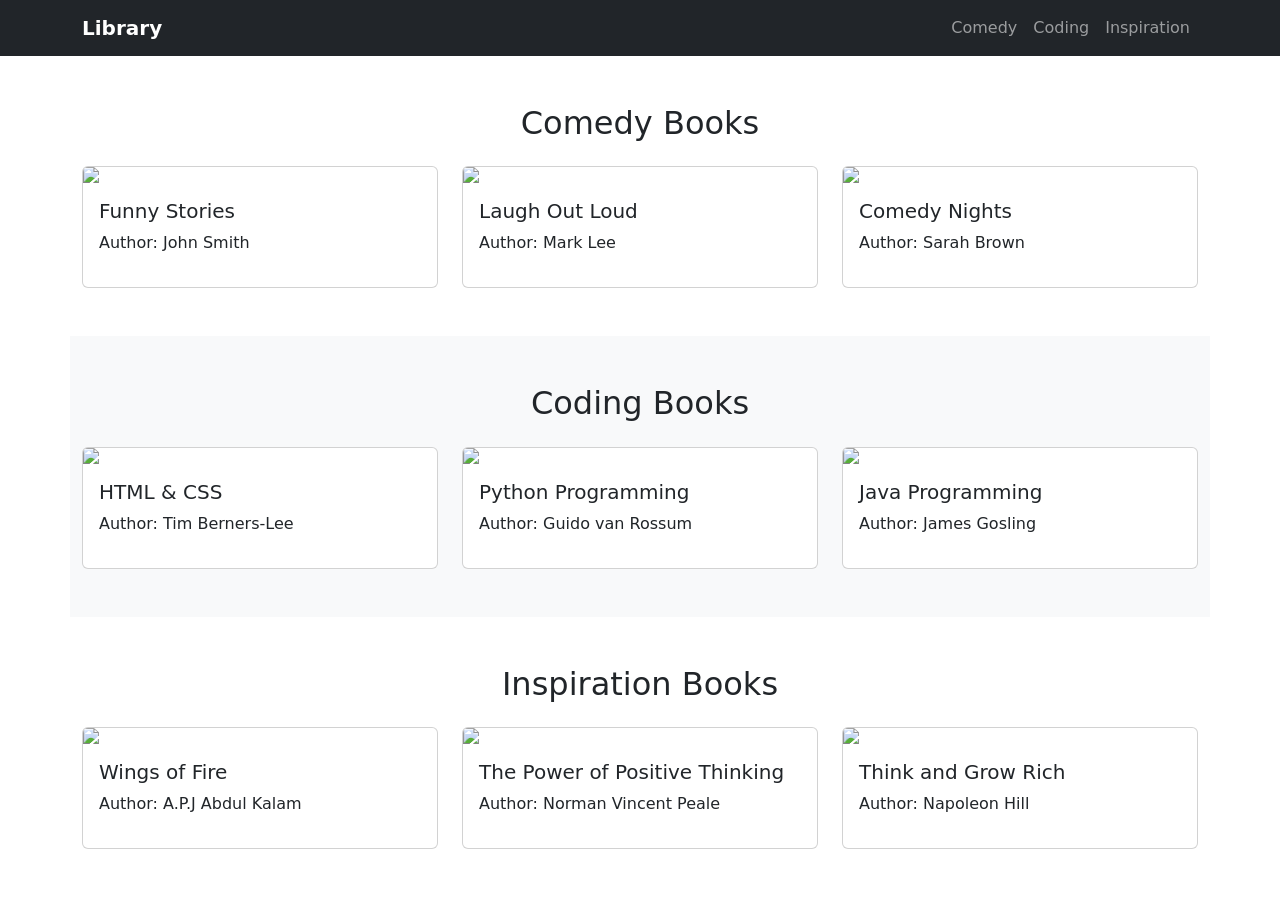
==== books.html @ 751d8fba "first commit" ====
<!DOCTYPE html>
<html lang="en">
<head>
<meta charset="UTF-8">
<title>Library Management System</title>
<meta name="viewport" content="width=device-width, initial-scale=1">

<link href="https://cdn.jsdelivr.net/npm/bootstrap@5.3.2/dist/css/bootstrap.min.css" rel="stylesheet">

</head>

<body>

<!-- Navbar -->
<nav class="navbar navbar-expand-lg navbar-dark bg-dark">
<div class="container">

<a class="navbar-brand fw-bold" href="#">Library</a>

<ul class="navbar-nav ms-auto">
<li class="nav-item">
<a class="nav-link" href="#comedy">Comedy</a>
</li>

<li class="nav-item">
<a class="nav-link" href="#coding">Coding</a>
</li>

<li class="nav-item">
<a class="nav-link" href="#inspiration">Inspiration</a>
</li>
</ul>

</div>
</nav>


<!-- Comedy Books -->
<section id="comedy" class="container py-5">

<h2 class="text-center mb-4">Comedy Books</h2>

<div class="row g-4">

<div class="col-md-4">
<div class="card">
<img src="https://images.unsplash.com/photo-1512820790803-83ca734da794" class="card-img-top">
<div class="card-body">
<h5>Funny Stories</h5>
<p>Author: John Smith</p>
</div>
</div>
</div>

<div class="col-md-4">
<div class="card">
<img src="https://images.unsplash.com/photo-1495446815901-a7297e633e8d" class="card-img-top">
<div class="card-body">
<h5>Laugh Out Loud</h5>
<p>Author: Mark Lee</p>
</div>
</div>
</div>

<div class="col-md-4">
<div class="card">
<img src="https://images.unsplash.com/photo-1519682337058-a94d519337bc" class="card-img-top">
<div class="card-body">
<h5>Comedy Nights</h5>
<p>Author: Sarah Brown</p>
</div>
</div>
</div>

</div>

</section>


<!-- Coding Books -->
<section id="coding" class="container py-5 bg-light">

<h2 class="text-center mb-4">Coding Books</h2>

<div class="row g-4">

<div class="col-md-4">
<div class="card">
<img src="https://images.unsplash.com/photo-1515879218367-8466d910aaa4" class="card-img-top">
<div class="card-body">
<h5>HTML & CSS</h5>
<p>Author: Tim Berners-Lee</p>
</div>
</div>
</div>

<div class="col-md-4">
<div class="card">
<img src="https://images.unsplash.com/photo-1555066931-4365d14bab8c" class="card-img-top">
<div class="card-body">
<h5>Python Programming</h5>
<p>Author: Guido van Rossum</p>
</div>
</div>
</div>

<div class="col-md-4">
<div class="card">
<img src="https://images.unsplash.com/photo-1518770660439-4636190af475" class="card-img-top">
<div class="card-body">
<h5>Java Programming</h5>
<p>Author: James Gosling</p>
</div>
</div>
</div>

</div>

</section>


<!-- Inspiration Books -->
<section id="inspiration" class="container py-5">

<h2 class="text-center mb-4">Inspiration Books</h2>

<div class="row g-4">

<div class="col-md-4">
<div class="card">
<img src="https://images.unsplash.com/photo-1507842217343-583bb7270b66" class="card-img-top">
<div class="card-body">
<h5>Wings of Fire</h5>
<p>Author: A.P.J Abdul Kalam</p>
</div>
</div>
</div>

<div class="col-md-4">
<div class="card">
<img src="https://images.unsplash.com/photo-1524995997946-a1c2e315a42f" class="card-img-top">
<div class="card-body">
<h5>The Power of Positive Thinking</h5>
<p>Author: Norman Vincent Peale</p>
</div>
</div>
</div>

<div class="col-md-4">
<div class="card">
<img src="https://images.unsplash.com/photo-1473755504818-b72b6dfdc226" class="card-img-top">
<div class="card-body">
<h5>Think and Grow Rich</h5>
<p>Author: Napoleon Hill</p>
</div>
</div>
</div>

</div>

</section>


</body>
</html>
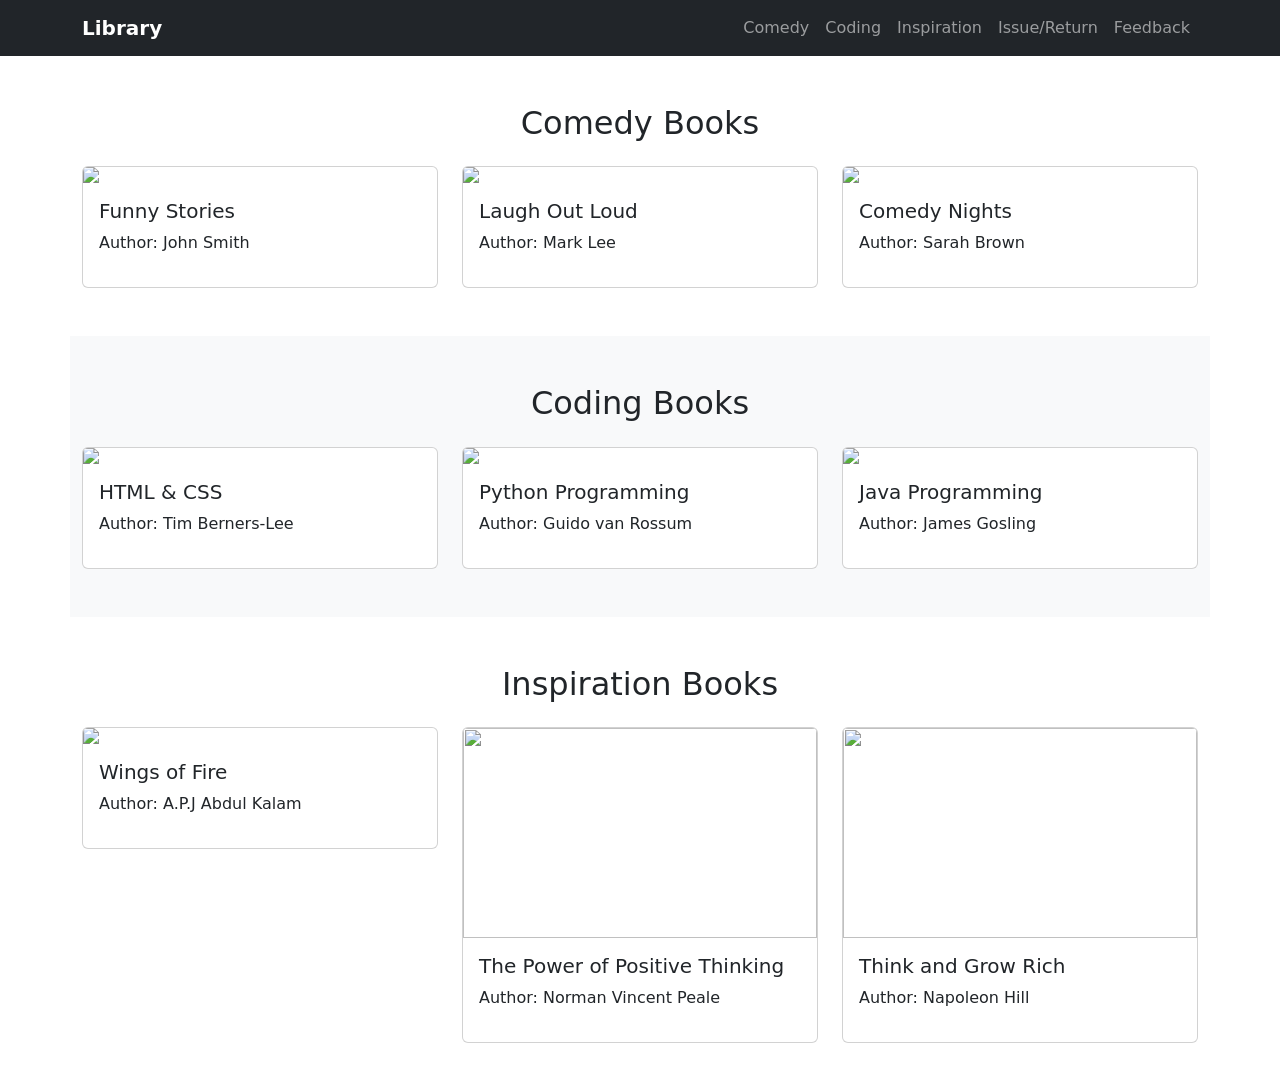
==== commit 9ec81ae2: "anymessage" ====
--- a/books.html
+++ b/books.html
@@ -29,8 +29,13 @@
 <li class="nav-item">
 <a class="nav-link" href="#inspiration">Inspiration</a>
 </li>
+
+<li class="nav-item"><a class="nav-link" href="./issue.html">Issue/Return</a></li>
+
+<li class="nav-item"><a class="nav-link" href="./feedback.html">Feedback</a></li>
+
 </ul>
-
+ 
 </div>
 </nav>
 
@@ -138,7 +143,7 @@
 
 <div class="col-md-4">
 <div class="card">
-<img src="https://images.unsplash.com/photo-1524995997946-a1c2e315a42f" class="card-img-top">
+<img src="https://images.unsplash.com/photo-1524995997946-a1c2e315a42f" class="card-img-top" style="height: 210px;">
 <div class="card-body">
 <h5>The Power of Positive Thinking</h5>
 <p>Author: Norman Vincent Peale</p>
@@ -148,7 +153,7 @@
 
 <div class="col-md-4">
 <div class="card">
-<img src="https://images.unsplash.com/photo-1473755504818-b72b6dfdc226" class="card-img-top">
+<img src="https://images.unsplash.com/photo-1473755504818-b72b6dfdc226" class="card-img-top" style="height: 210px;">
 <div class="card-body">
 <h5>Think and Grow Rich</h5>
 <p>Author: Napoleon Hill</p>
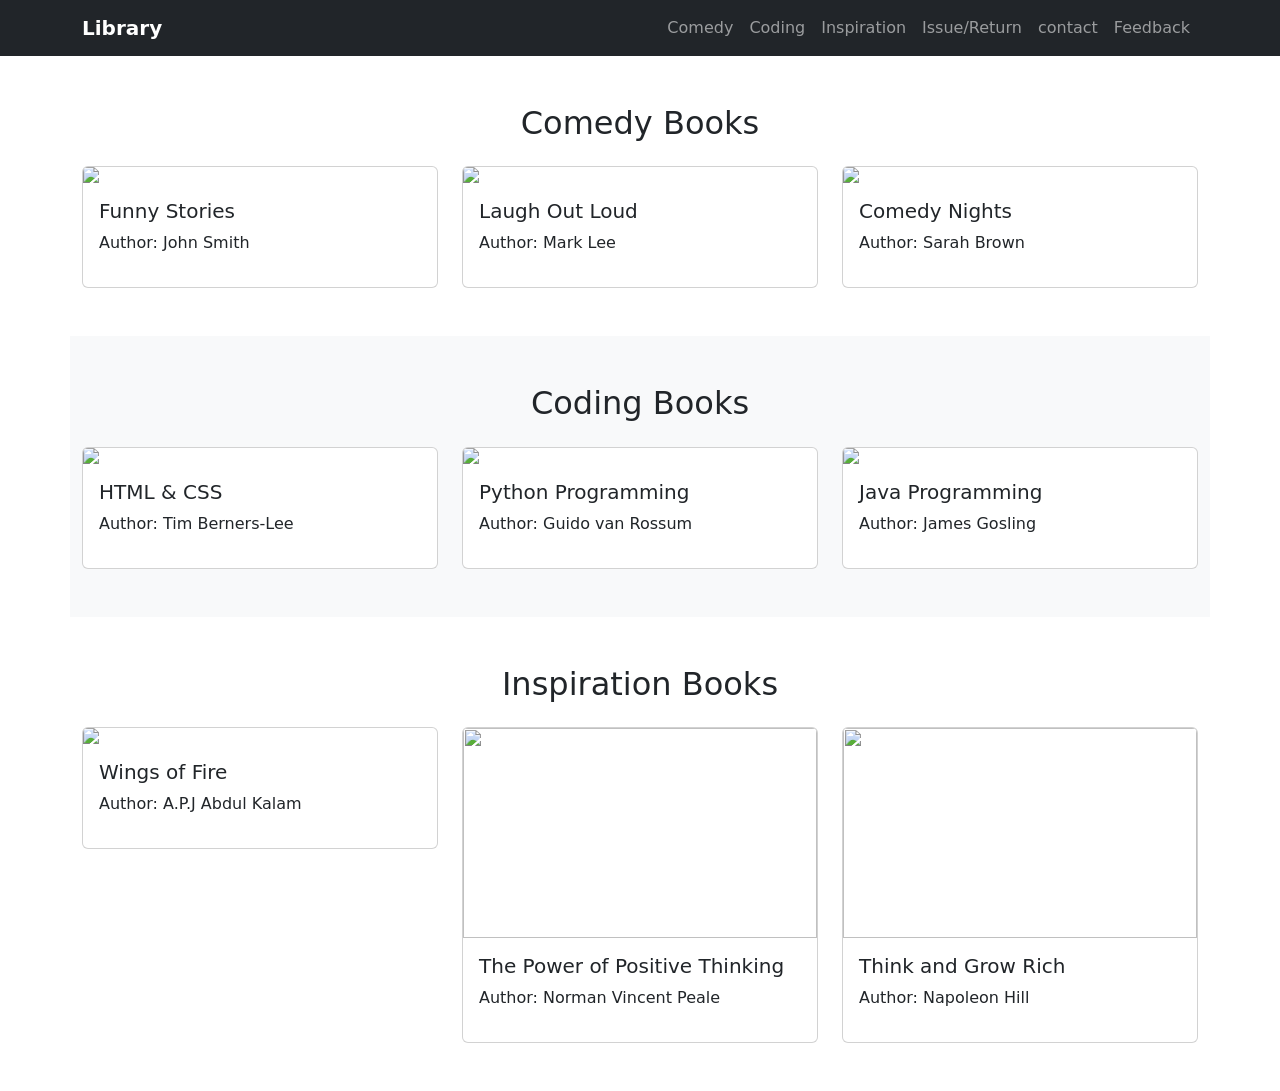
==== commit a795e977: "first commit" ====
--- a/books.html
+++ b/books.html
@@ -31,6 +31,8 @@
 </li>
 
 <li class="nav-item"><a class="nav-link" href="./issue.html">Issue/Return</a></li>
+
+<li class="nav-item"><a class="nav-link" href="./contact.html">contact</a></li>
 
 <li class="nav-item"><a class="nav-link" href="./feedback.html">Feedback</a></li>
 
